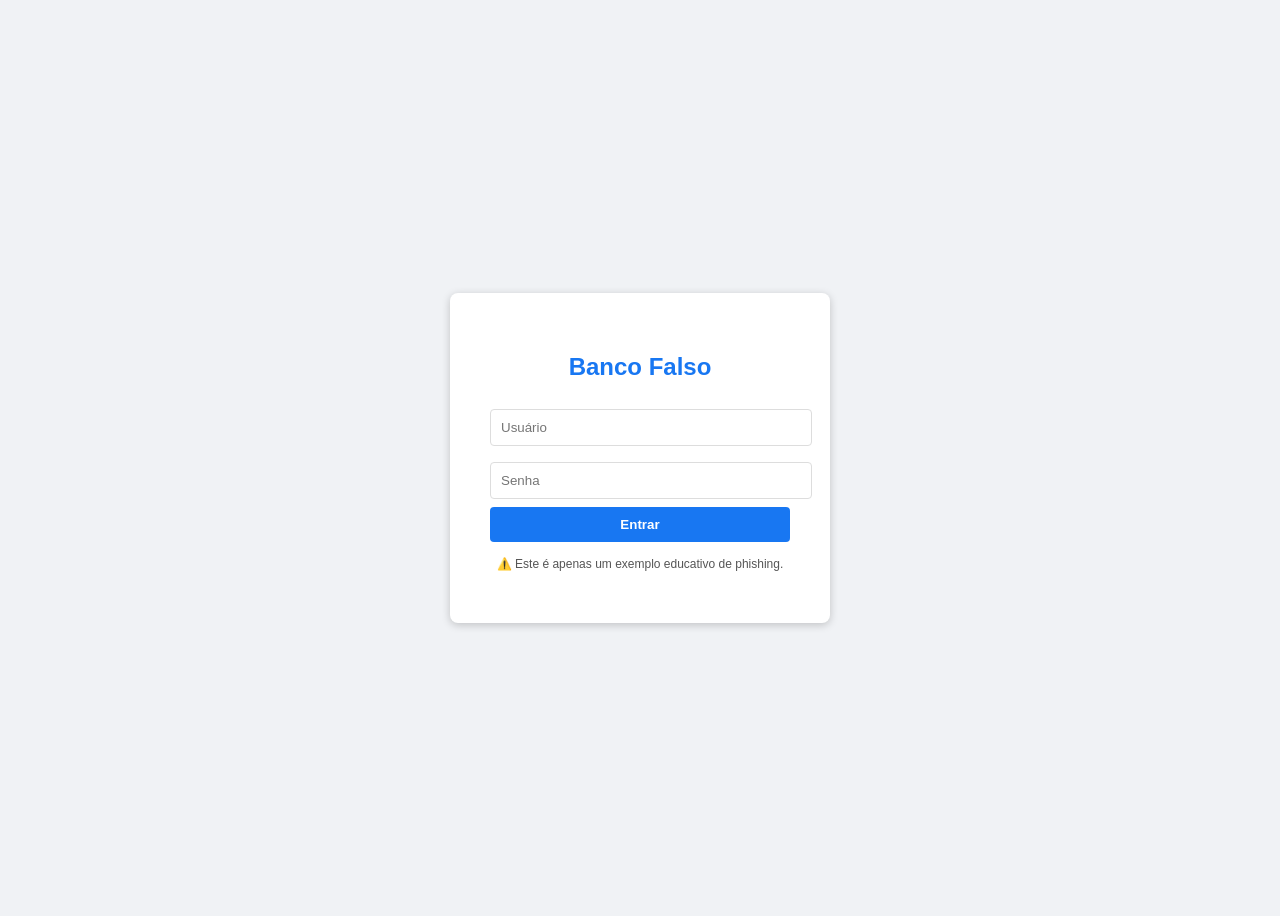
==== site.html @ 8f3360f8 "fake" ====
<!DOCTYPE html>
<html lang="en">
<head>
    <meta charset="UTF-8">
    <meta name="viewport" content="width=device-width, initial-scale=1.0">
    <title>Fake site</title>
    <style>
    body {
      font-family: Arial, sans-serif;
      background-color: #f0f2f5;
      display: flex;
      justify-content: center;
      align-items: center;
      height: 100vh;
    }

    .container {
      background-color: white;
      padding: 40px;
      border-radius: 8px;
      box-shadow: 0 2px 8px rgba(0,0,0,0.2);
      width: 300px;
      text-align: center;
    }

    h2 {
      color: #1877f2;
      margin-bottom: 20px;
    }

    input {
      width: 100%;
      padding: 10px;
      margin: 8px 0;
      border: 1px solid #ddd;
      border-radius: 4px;
    }

    button {
      width: 100%;
      padding: 10px;
      background-color: #1877f2;
      color: white;
      border: none;
      border-radius: 4px;
      font-weight: bold;
      cursor: pointer;
    }

    button:hover {
      background-color: #145db2;
    }

    p {
      font-size: 12px;
      color: #555;
      margin-top: 15px;
    }
  </style>

</head>
<body>
  <div class="container">
    <h2>Banco Falso</h2>
    <input type="text" placeholder="Usuário"><br>
    <input type="password" placeholder="Senha"><br>
    <button onclick="simular()">Entrar</button>
    <p>⚠️ Este é apenas um exemplo educativo de phishing.</p>
  </div>

  <script>
    function simular() {
      alert("Se fosse um ataque real, seus dados poderiam ser roubados!");
    }
  </script>
</body>
</html>
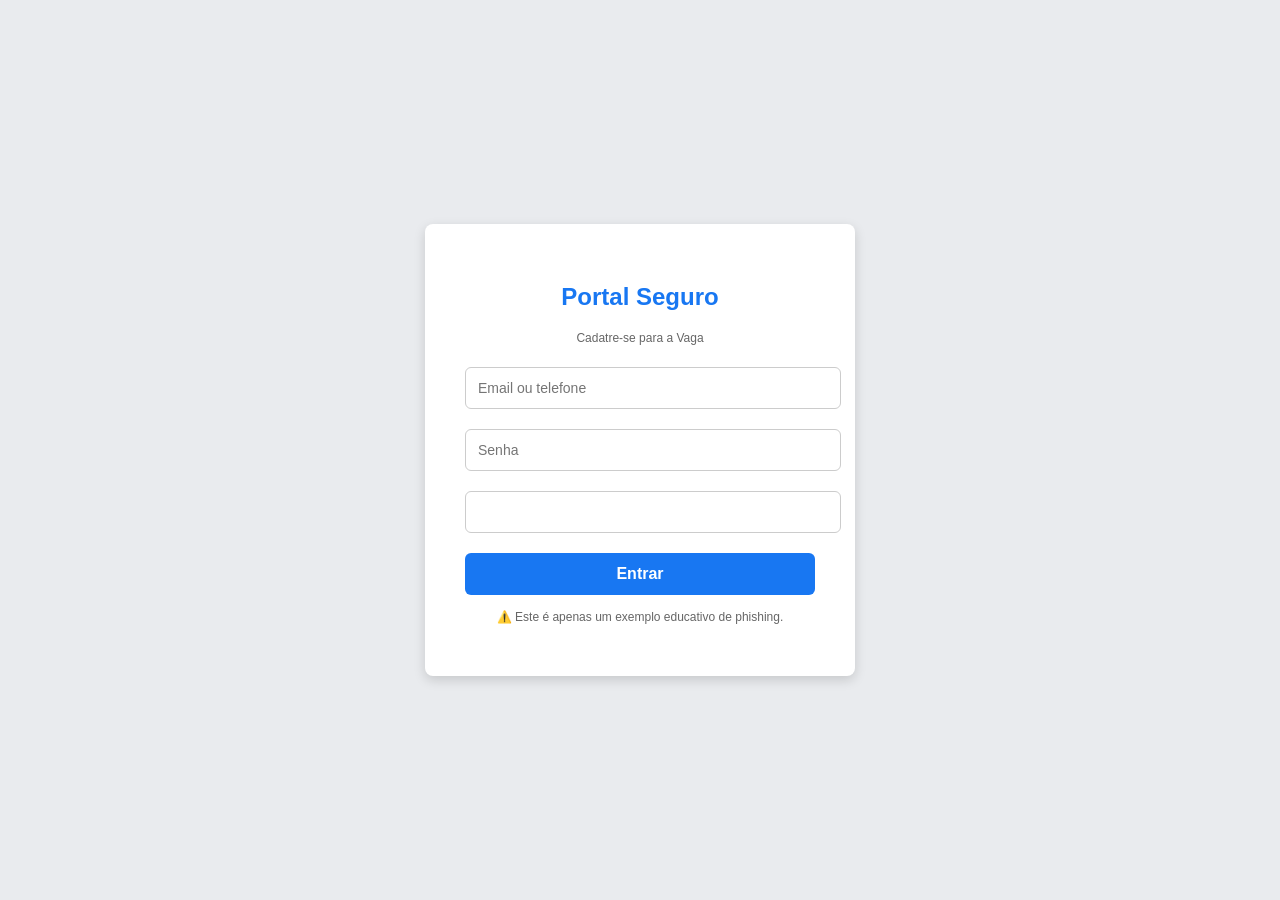
==== commit dc4551c5: "y" ====
--- a/site.html
+++ b/site.html
@@ -6,66 +6,76 @@
     <title>Fake site</title>
     <style>
     body {
-      font-family: Arial, sans-serif;
-      background-color: #f0f2f5;
+      font-family: Helvetica, Arial, sans-serif;
+      background-color: #e9ebee;
       display: flex;
       justify-content: center;
       align-items: center;
       height: 100vh;
+      margin: 0;
     }
 
-    .container {
-      background-color: white;
+    .login-box {
+      background-color: #fff;
       padding: 40px;
       border-radius: 8px;
-      box-shadow: 0 2px 8px rgba(0,0,0,0.2);
-      width: 300px;
+      box-shadow: 0 4px 12px rgba(0,0,0,0.15);
+      width: 350px;
+    }
+
+    .login-box h2 {
+      color: #1877f2;
+      font-size: 24px;
+      margin-bottom: 20px;
       text-align: center;
     }
 
-    h2 {
-      color: #1877f2;
-      margin-bottom: 20px;
+    .login-box input {
+      width: 100%;
+      padding: 12px;
+      margin: 10px 0;
+      border: 1px solid #ccc;
+      border-radius: 6px;
+      font-size: 14px;
     }
 
-    input {
+    .login-box button {
       width: 100%;
-      padding: 10px;
-      margin: 8px 0;
-      border: 1px solid #ddd;
-      border-radius: 4px;
+      padding: 12px;
+      background-color: #1877f2;
+      color: #fff;
+      border: none;
+      border-radius: 6px;
+      font-size: 16px;
+      font-weight: bold;
+      cursor: pointer;
+      margin-top: 10px;
     }
 
-    button {
-      width: 100%;
-      padding: 10px;
-      background-color: #1877f2;
-      color: white;
-      border: none;
-      border-radius: 4px;
-      font-weight: bold;
-      cursor: pointer;
-    }
-
-    button:hover {
+    .login-box button:hover {
       background-color: #145db2;
     }
 
-    p {
+    .login-box p {
       font-size: 12px;
-      color: #555;
+      color: #666;
       margin-top: 15px;
+      text-align: center;
     }
   </style>
 
 </head>
 <body>
   <div class="container">
-    <h2>Banco Falso</h2>
-    <input type="text" placeholder="Usuário"><br>
-    <input type="password" placeholder="Senha"><br>
+    <div class="login-box">
+    <h2>Portal Seguro</h2>
+    <p>Cadatre-se para a Vaga</p>
+    <input type="text" placeholder="Email ou telefone">
+    <input type="password" placeholder="Senha">
+    <input type="number"contacto>
     <button onclick="simular()">Entrar</button>
     <p>⚠️ Este é apenas um exemplo educativo de phishing.</p>
+  </div>
   </div>
 
   <script>
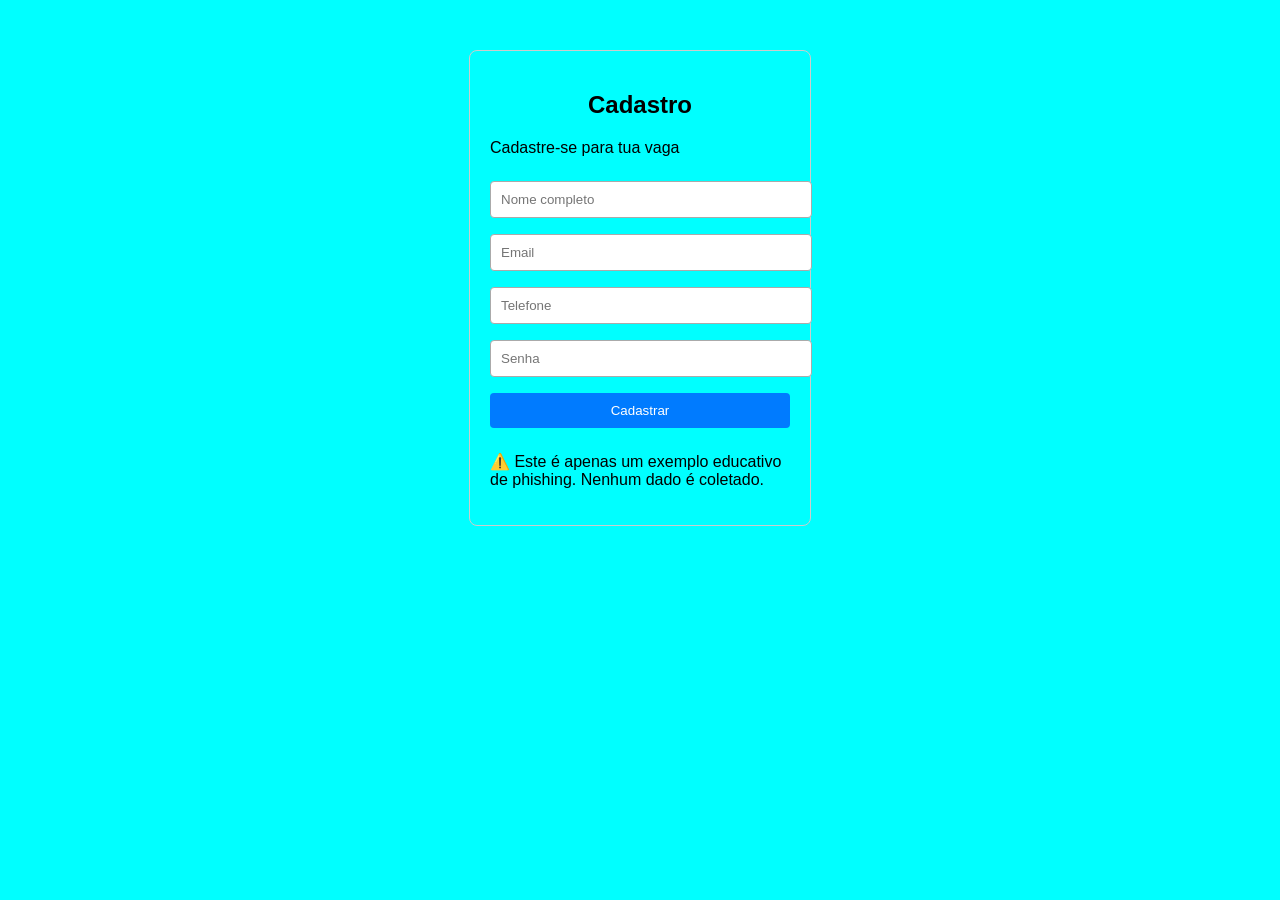
==== commit 353d072d: "fakethings" ====
--- a/site.html
+++ b/site.html
@@ -5,83 +5,80 @@
     <meta name="viewport" content="width=device-width, initial-scale=1.0">
     <title>Fake site</title>
     <style>
-    body {
-      font-family: Helvetica, Arial, sans-serif;
-      background-color: #e9ebee;
-      display: flex;
-      justify-content: center;
-      align-items: center;
-      height: 100vh;
-      margin: 0;
-    }
 
-    .login-box {
-      background-color: #fff;
-      padding: 40px;
-      border-radius: 8px;
-      box-shadow: 0 4px 12px rgba(0,0,0,0.15);
-      width: 350px;
-    }
+      body{
+        background-color: aqua;
+      }
+    .form-box {
+  width: 300px;
+  margin: 50px auto;
+  padding: 20px;
+  border: 1px solid #ccc;
+  border-radius: 8px;
+  font-family: Arial, sans-serif;
+}
 
-    .login-box h2 {
-      color: #1877f2;
-      font-size: 24px;
-      margin-bottom: 20px;
-      text-align: center;
-    }
+.form-box h2 {
+  text-align: center;
+}
 
-    .login-box input {
-      width: 100%;
-      padding: 12px;
-      margin: 10px 0;
-      border: 1px solid #ccc;
-      border-radius: 6px;
-      font-size: 14px;
-    }
+.form-box input, .form-box button {
+  width: 100%;
+  padding: 10px;
+  margin: 8px 0;
+  border-radius: 4px;
+  border: 1px solid #aaa;
+}
 
-    .login-box button {
-      width: 100%;
-      padding: 12px;
-      background-color: #1877f2;
-      color: #fff;
-      border: none;
-      border-radius: 6px;
-      font-size: 16px;
-      font-weight: bold;
-      cursor: pointer;
-      margin-top: 10px;
-    }
+.form-box button {
+  background-color: #007BFF;
+  color: white;
+  border: none;
+  cursor: pointer;
+}
 
-    .login-box button:hover {
-      background-color: #145db2;
-    }
+.form-box button:hover {
+  background-color: #0056b3;
+}
 
-    .login-box p {
-      font-size: 12px;
-      color: #666;
-      margin-top: 15px;
-      text-align: center;
-    }
   </style>
 
 </head>
 <body>
-  <div class="container">
-    <div class="login-box">
-    <h2>Portal Seguro</h2>
-    <p>Cadatre-se para a Vaga</p>
-    <input type="text" placeholder="Email ou telefone">
-    <input type="password" placeholder="Senha">
-    <input type="number"contacto>
-    <button onclick="simular()">Entrar</button>
-    <p>⚠️ Este é apenas um exemplo educativo de phishing.</p>
-  </div>
-  </div>
+  <div class="form-box">
+  <h2>Cadastro</h2>
+  <p>Cadastre-se para tua vaga</p>
+  
+  <form onsubmit="return simular(event)">
+    <input type="text" name="nome" placeholder="Nome completo" required>
+    <input type="email" name="email" placeholder="Email" required>
+    <input type="tel" name="telefone" placeholder="Telefone" required>
+    <input type="password" name="senha" placeholder="Senha" required>
+    <button type="submit">Cadastrar</button>
+  </form>
+  <p>⚠️ Este é apenas um exemplo educativo de phishing. Nenhum dado é coletado.</p>
+</div>
 
-  <script>
-    function simular() {
-      alert("Se fosse um ataque real, seus dados poderiam ser roubados!");
-    }
-  </script>
+<script>
+  function simular(event) {
+    event.preventDefault(); // impede envio real
+
+    // Captura os valores digitados (simulação, sem armazenar)
+    const nome = document.querySelector('[name="nome"]').value;
+    const email = document.querySelector('[name="email"]').value;
+    const telefone = document.querySelector('[name="telefone"]').value;
+    const senha = document.querySelector('[name="senha"]').value;
+
+    // Aqui você poderia registrar em log fictício
+    console.log("Tentativa simulada:", { nome, email, telefone, senha });
+
+    // Só depois de "submeter" aparece o alerta
+    alert("Se fosse um ataque real, seus dados poderiam ser roubados!\n\nNome: " 
+          + nome + "\nEmail: " + email + "\nTelefone: " + telefone);
+
+    return false;
+  }
+</script>
+
 </body>
 </html>
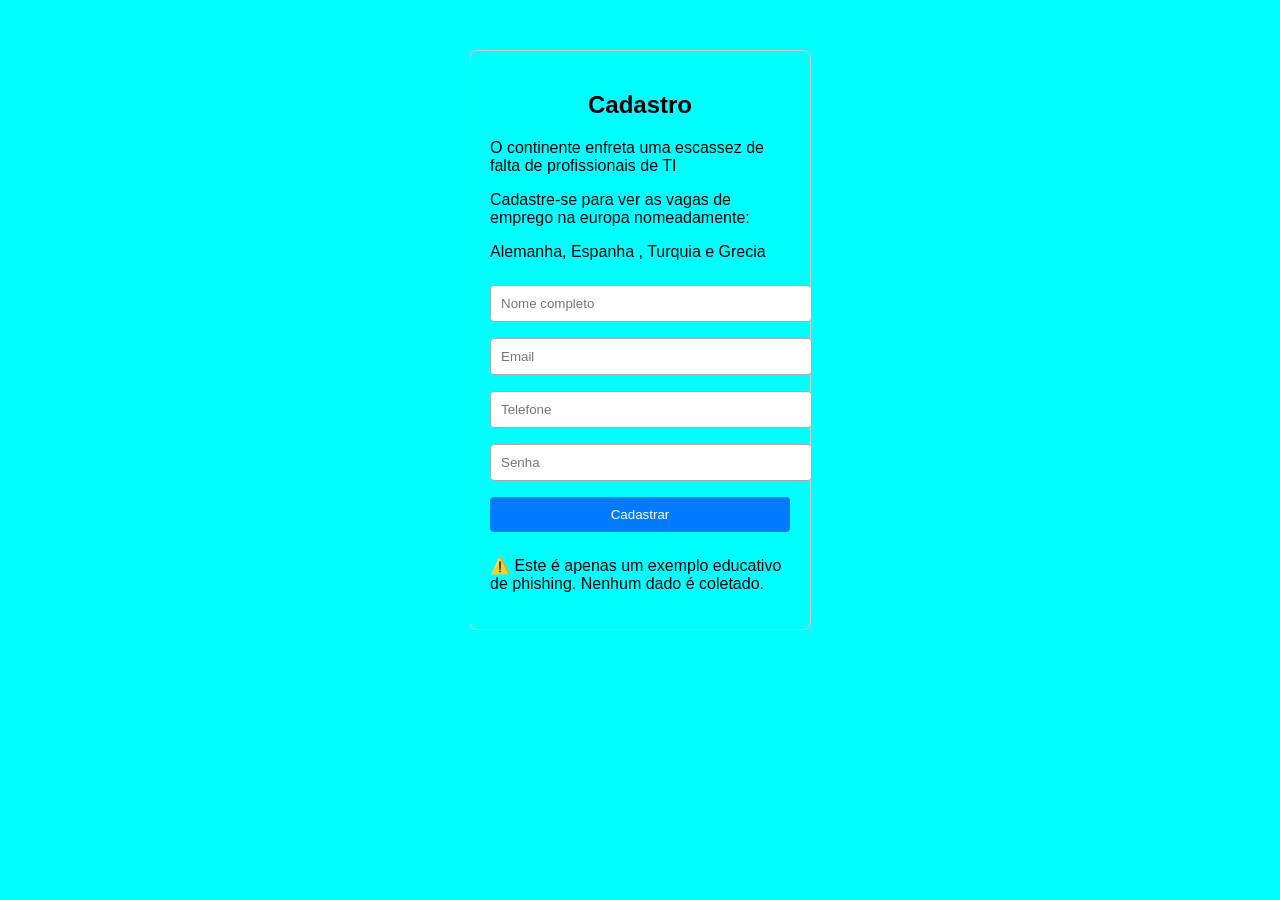
==== commit 70c527a1: "actualizado" ====
--- a/site.html
+++ b/site.html
@@ -47,7 +47,9 @@
 <body>
   <div class="form-box">
   <h2>Cadastro</h2>
-  <p>Cadastre-se para tua vaga</p>
+  <p>O continente enfreta uma escassez de falta de profissionais de TI</p>
+  <p>Cadastre-se para ver as vagas de emprego na europa nomeadamente:</p>
+  <p>Alemanha, Espanha , Turquia e Grecia</p>
   
   <form onsubmit="return simular(event)">
     <input type="text" name="nome" placeholder="Nome completo" required>
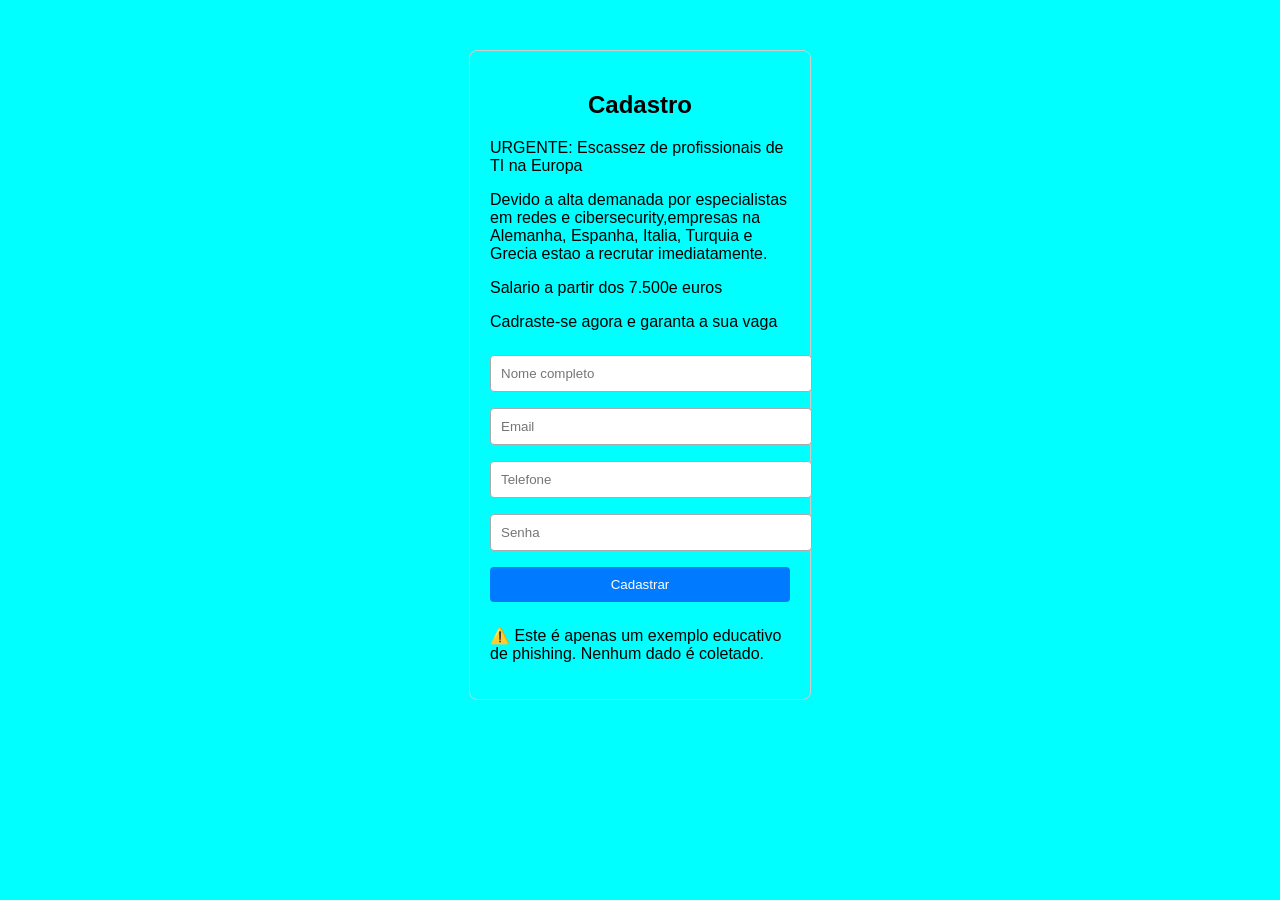
==== commit cd238561: "actualizad" ====
--- a/site.html
+++ b/site.html
@@ -47,10 +47,11 @@
 <body>
   <div class="form-box">
   <h2>Cadastro</h2>
-  <p>O continente enfreta uma escassez de falta de profissionais de TI</p>
-  <p>Cadastre-se para ver as vagas de emprego na europa nomeadamente:</p>
-  <p>Alemanha, Espanha , Turquia e Grecia</p>
-  
+  <p>URGENTE: Escassez de profissionais de TI na Europa</p>
+  <p>Devido a alta demanada por especialistas em redes e cibersecurity,empresas na Alemanha,
+    Espanha, Italia, Turquia e Grecia estao a recrutar imediatamente.</p>
+  <p>Salario a partir dos 7.500e euros</p>
+  <p>Cadraste-se agora e garanta a sua vaga</p>
   <form onsubmit="return simular(event)">
     <input type="text" name="nome" placeholder="Nome completo" required>
     <input type="email" name="email" placeholder="Email" required>
